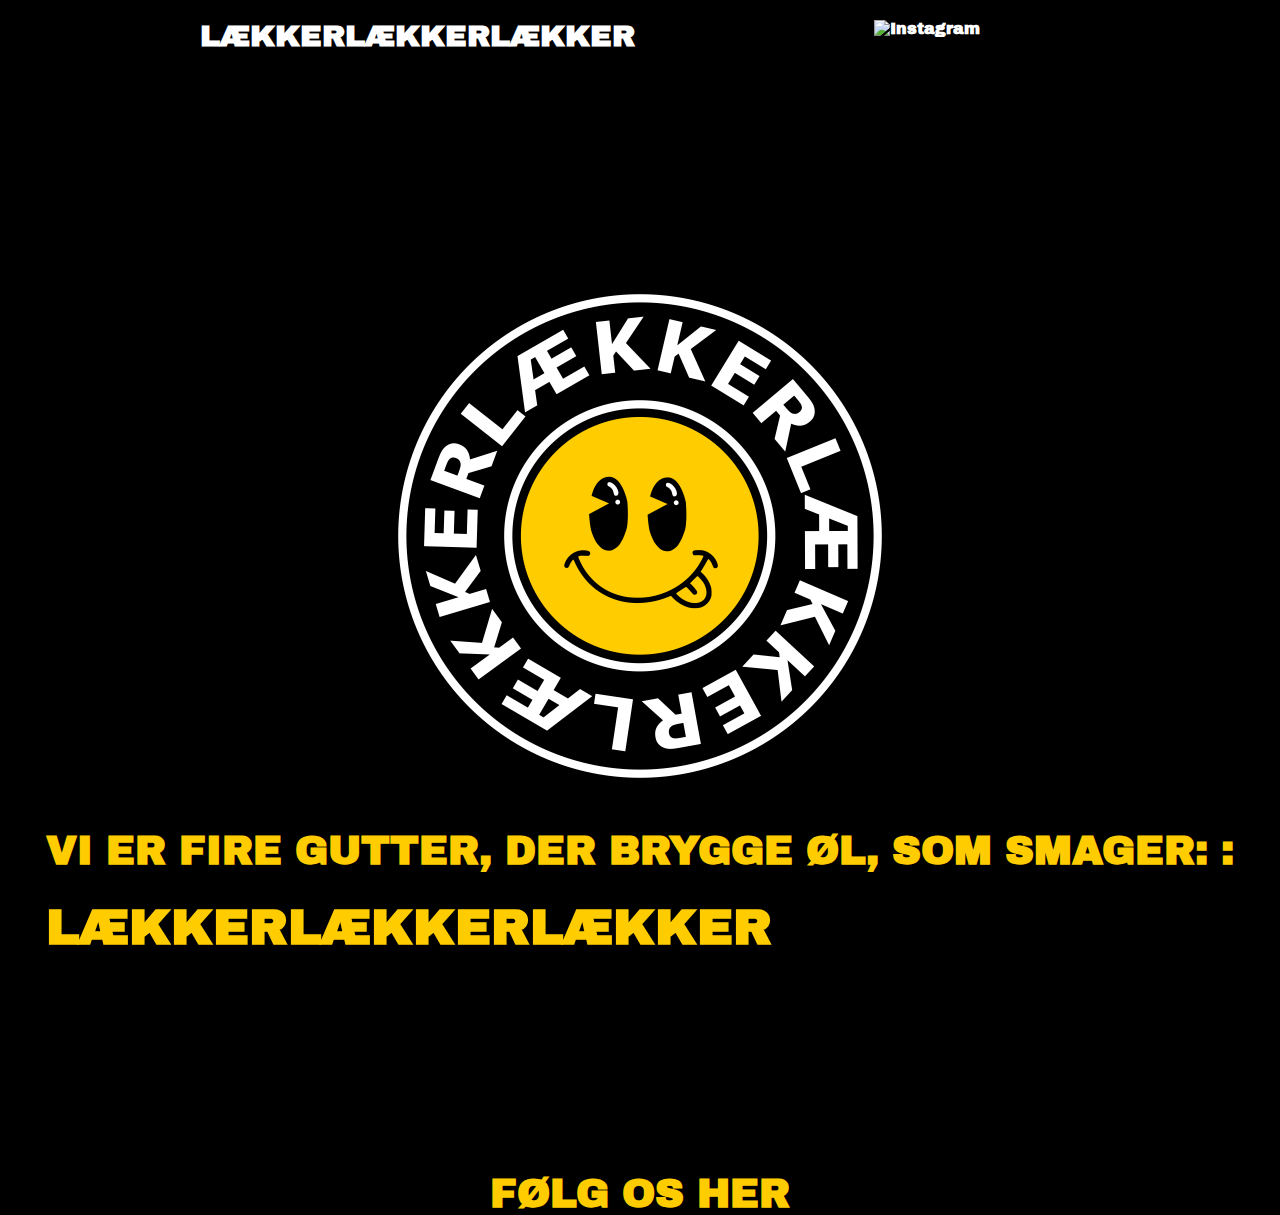
==== index.html @ a7720469 "Update index.html" ====
<!DOCTYPE html>
<html lang="da">
<head>
    <meta charset="UTF-8">
    <meta name="viewport" content="width=device-width, initial-scale=1.0">
    <title>Lækker Hjemmeside</title>

    <!-- Google Fonts -->
    <link href="https://fonts.googleapis.com/css2?family=Archivo+Black:wght@400" rel="stylesheet">

    <style>
        /* Global styling */
        body {
            margin: 0;
            background-color: black;
            color: #FFCC00FF; /* Ændret tekstfarve til #FFCC00FF */
            font-family: 'Archivo Black', sans-serif; /* Anvendt Archivo Black skrifttype for alt */
            font-weight: bold; /* Gør al tekst fed */
            display: flex;
            flex-direction: column;
            align-items: center;
            justify-content: center;
            height: 100vh;
        }
        header {
            position: absolute;
            top: 20px;
            left: 200px; /* Rykket overskriften længere ind */
            font-size: 30px;
            font-weight: bold;
            color: white; /* Ændret overskriftens farve til hvid */
            z-index: 1;
        }
        img {
            max-width: 500px; /* Øget størrelsen på logoet */
            height: auto;
        }
        .instagram {
            position: absolute;
            top: 20px; /* Rykket Instagram-logoet længere ned */
            right: 300px; /* Rykket Instagram-logoet længere ind */
            display: flex;
            align-items: center;
        }
        .instagram a {
            color: white; /* Ændret farven på linket til hvid */
            text-decoration: none;
            font-weight: bold;
        }
        .instagram a img {
            width: 36px;
            height: 36px;
            filter: none; /* Ingen filter, bare et hvidt logo */
        }

        /* Main content styling */
        main {
            text-align: center;
            margin-top: 600px; /* Rykket logoet længere ned */
        }

        /* Text under logo */
        .description {
            font-size: 40px; /* Øget font-størrelse */
            font-weight: bold; /* Gør teksten fed */
            margin-top: 40px; /* Tilføjet luft mellem logo og tekst */
            color: #FFCC00FF; /* Ændret tekstfarve til #FFCC00FF */
        }

        /* Rullende tekst */
        .rolling-text {
            white-space: nowrap;
            overflow: hidden;
            color: #FFCC00FF; /* Gul tekstfarve */
            font-size: 50px; /* Øget skriftstørrelse */
            font-weight: bold;
            position: absolute;
            top: 900px; /* Placeret mellem logo og Instagram feed */
            animation: rollText 3s linear infinite; /* Animationen varer 5 sekunder */
        }

        @keyframes rollText {
            from {
                transform: translateX(100%); /* Starter helt til højre */
            }
            to {
                transform: translateX(-100%); /* Slutter helt til venstre */
            }
        }

        /* Følg os på insta tekst */
        .follow-insta {
            font-size: 40px;
            font-weight: bold;
            color: #FFCC00FF; /* Gul tekstfarve */
            margin-top: 300px;
        }

        /* Footer styling */
        footer {
            position: absolute;
            bottom: 20px;
            font-size: 14px;
            text-align: center;
            width: 100%;
        }

        /* Instagram embed styling */
        .instagram-feed {
            width: 100%;
            max-width: 500px;
            margin-top: 30px;
        }

        /* Margin for space between description and Instagram */
        .instagram-section {
            margin-top: 60px; /* Luft mellem tekst og Instagram */
        }

        /* Responsive Design */
        @media (max-width: 600px) {
            header {
                font-size: 24px;
            }
            .instagram a img {
                width: 30px;
                height: 30px;
            }
            .description {
                font-size: 20px; /* Mindre skriftstørrelse på mobile enheder */
            }
            .rolling-text {
                font-size: 30px; /* Mindre skriftstørrelse på mobile enheder */
            }
        }
    </style>
</head>
<body>
    <header>LÆKKERLÆKKERLÆKKER</header>

    <!-- Main Content -->
    <main>
        <!-- Replace with your actual logo file if it's accessible -->
        <img src="logo lkkr.png" alt="Lækker logo">  <!-- Ensure the logo path is correct -->
        <p class="description">VI ER FIRE GUTTER, DER BRYGGE ØL, SOM SMAGER: :</p>

        <!-- Rullende tekst -->
        <div class="rolling-text">LÆKKERLÆKKERLÆKKER</div>


        <!-- Instagram Follow Section without text -->
        <div class="instagram-section">
            <!-- Følg os på insta tekst -->
            <div class="follow-insta">FØLG OS HER</div>

            <div class="instagram">
                <a href="https://www.instagram.com/laekkerlaekkerlaekker" target="_blank">
                    <!-- Using a white Instagram logo -->
                    <img src="insta icon" alt="Instagram">
                </a>
            </div>

            <!-- Instagram Feed Embed (Using the provided code) -->
            <div data-behold-id="umO7taF4taHgbRjcpag3"></div>
            <script>
              (() => {
                const d = document, s = d.createElement("script"); s.type = "module";
                s.src = "https://w.behold.so/widget.js"; d.head.append(s);
              })();
            </script>
        </div>
    </main>
</body>
</html>
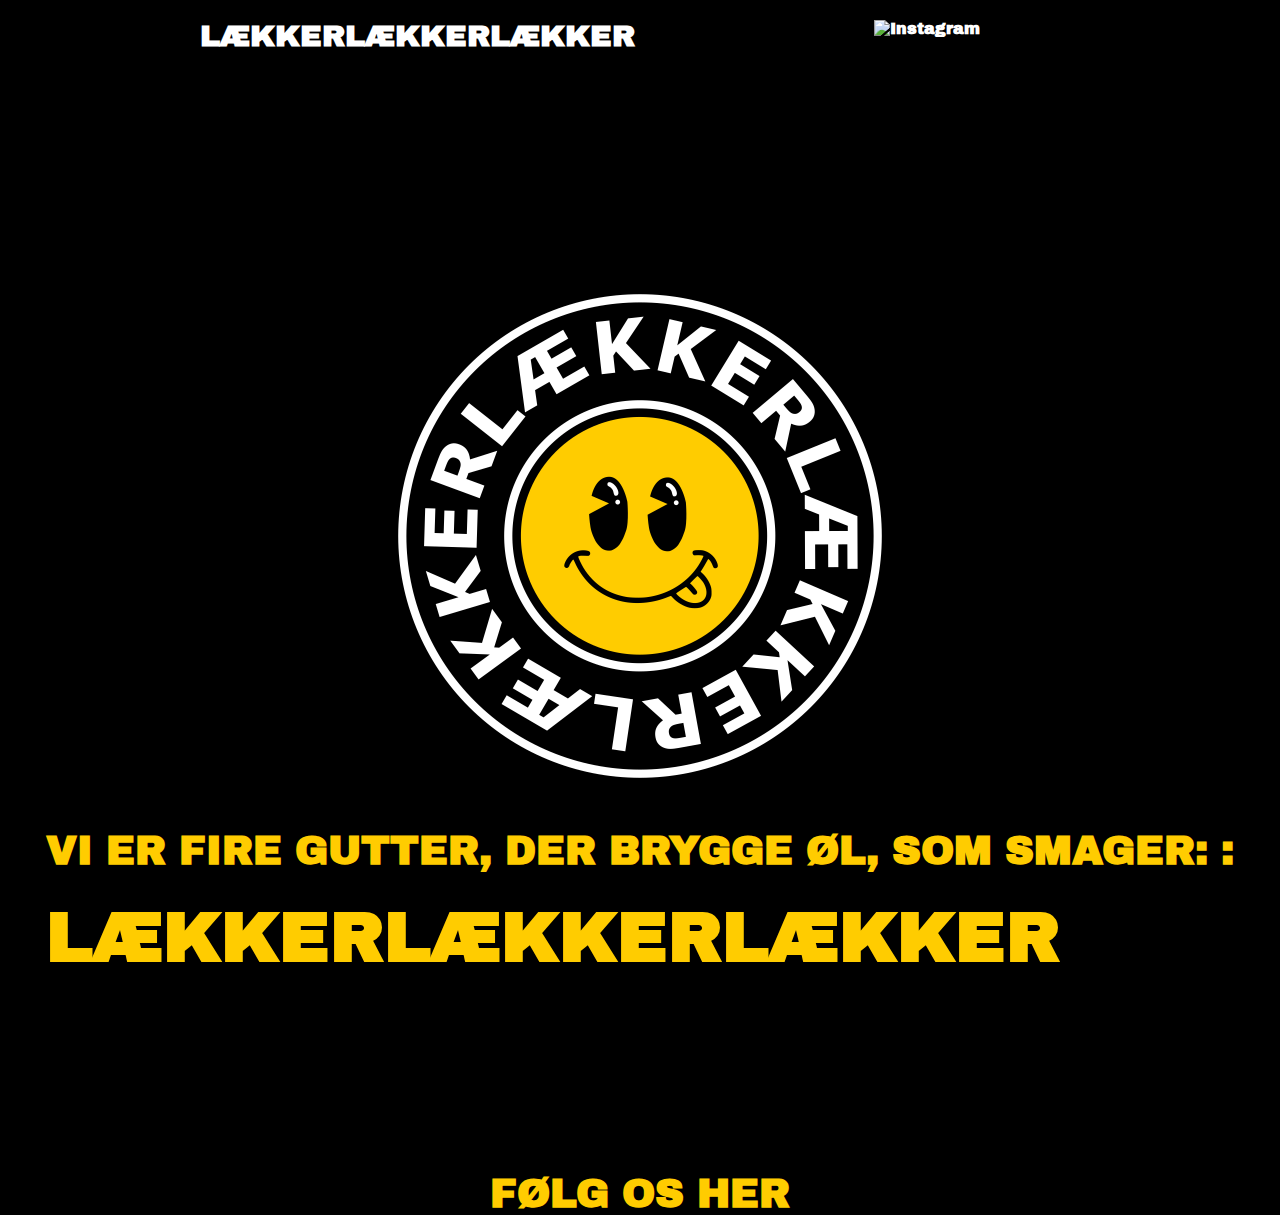
==== commit 3049438c: "Update index.html" ====
--- a/index.html
+++ b/index.html
@@ -72,11 +72,11 @@
             white-space: nowrap;
             overflow: hidden;
             color: #FFCC00FF; /* Gul tekstfarve */
-            font-size: 50px; /* Øget skriftstørrelse */
+            font-size: 70px; /* Øget skriftstørrelse */
             font-weight: bold;
             position: absolute;
             top: 900px; /* Placeret mellem logo og Instagram feed */
-            animation: rollText 3s linear infinite; /* Animationen varer 5 sekunder */
+            animation: rollText 5s linear infinite; /* Animationen varer 5 sekunder */
         }
 
         @keyframes rollText {
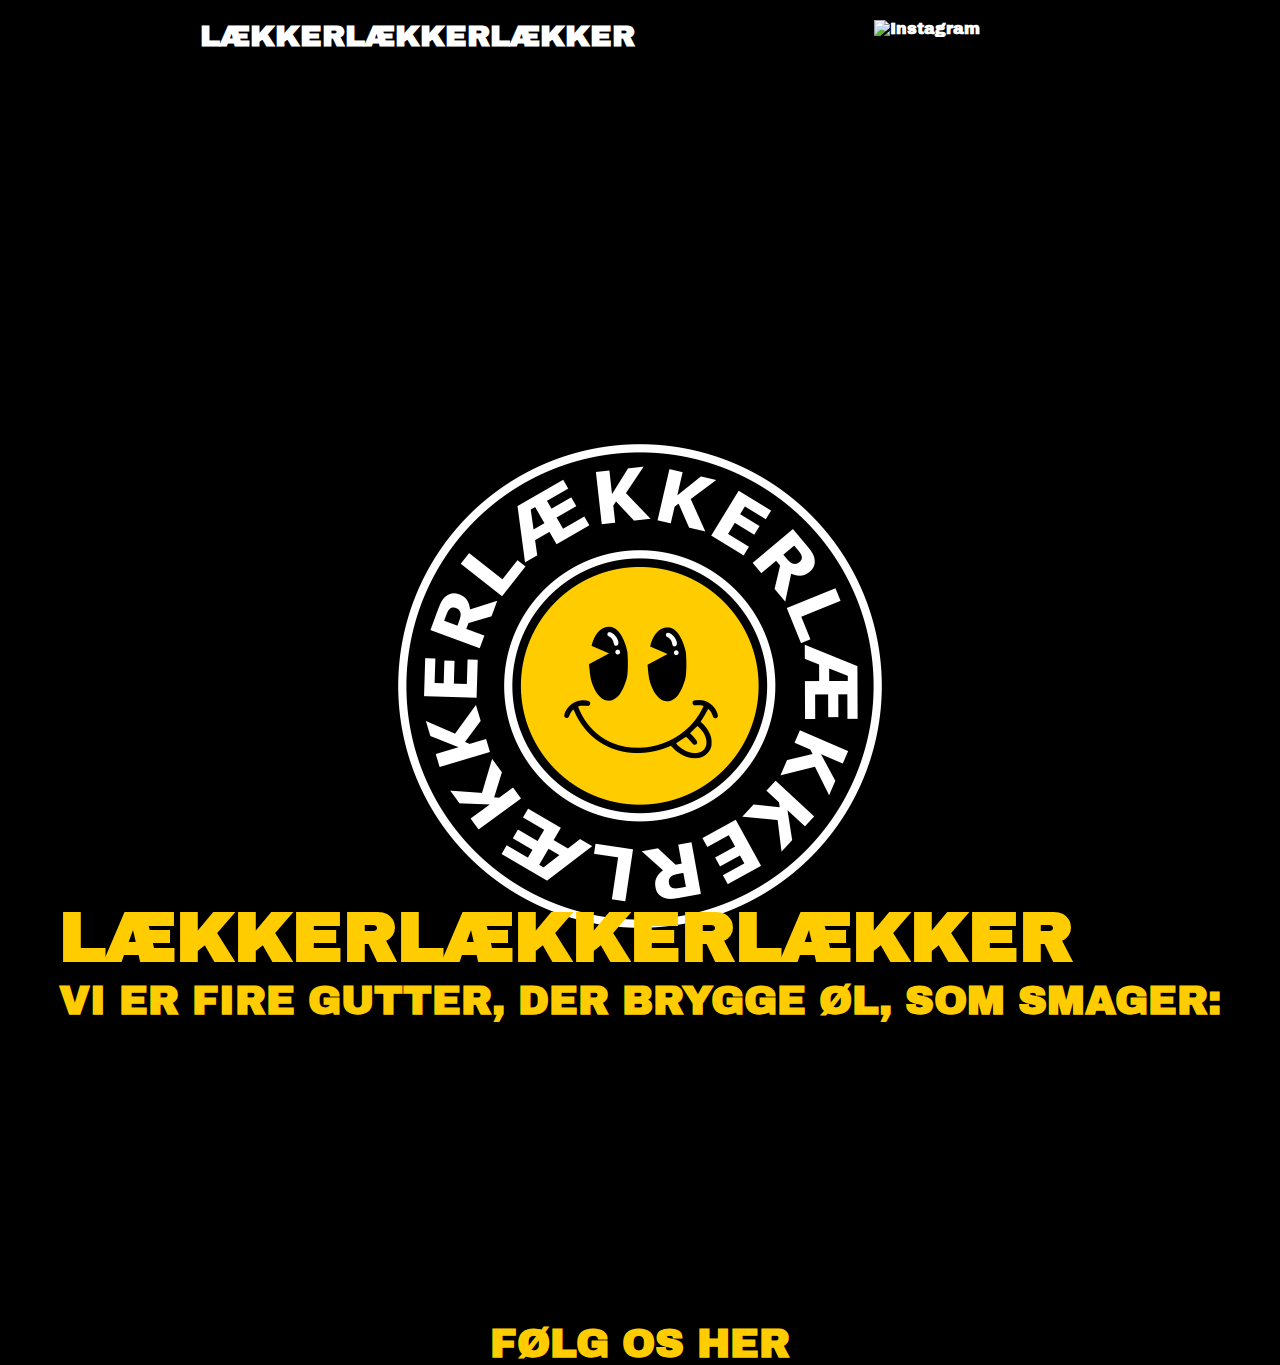
==== commit 1ebb2732: "Update index.html" ====
--- a/index.html
+++ b/index.html
@@ -56,7 +56,7 @@
         /* Main content styling */
         main {
             text-align: center;
-            margin-top: 600px; /* Rykket logoet længere ned */
+            margin-top: 900px; /* Rykket logoet længere ned */
         }
 
         /* Text under logo */
@@ -142,7 +142,7 @@
     <main>
         <!-- Replace with your actual logo file if it's accessible -->
         <img src="logo lkkr.png" alt="Lækker logo">  <!-- Ensure the logo path is correct -->
-        <p class="description">VI ER FIRE GUTTER, DER BRYGGE ØL, SOM SMAGER: :</p>
+        <p class="description">VI ER FIRE GUTTER, DER BRYGGE ØL, SOM SMAGER:</p>
 
         <!-- Rullende tekst -->
         <div class="rolling-text">LÆKKERLÆKKERLÆKKER</div>
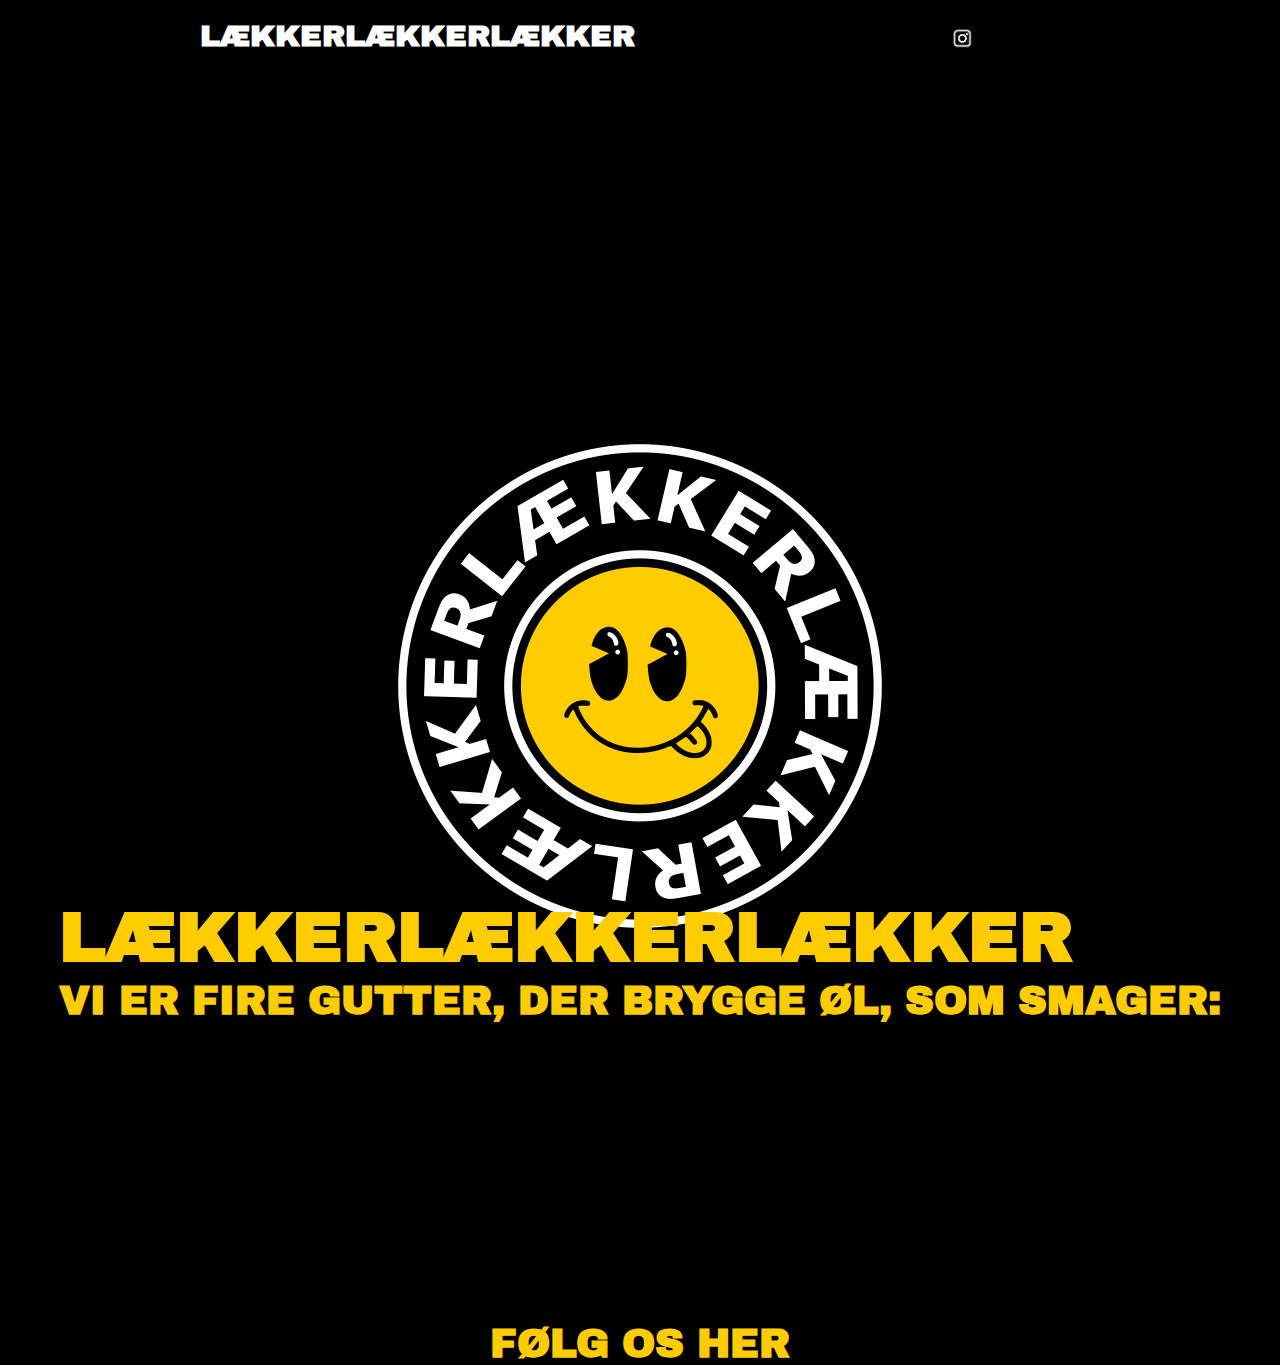
==== commit ed9cfa50: "Update index.html" ====
--- a/index.html
+++ b/index.html
@@ -156,7 +156,7 @@
             <div class="instagram">
                 <a href="https://www.instagram.com/laekkerlaekkerlaekker" target="_blank">
                     <!-- Using a white Instagram logo -->
-                    <img src="insta icon" alt="Instagram">
+                    <img src="insta icon.png" alt="Instagram">
                 </a>
             </div>
 
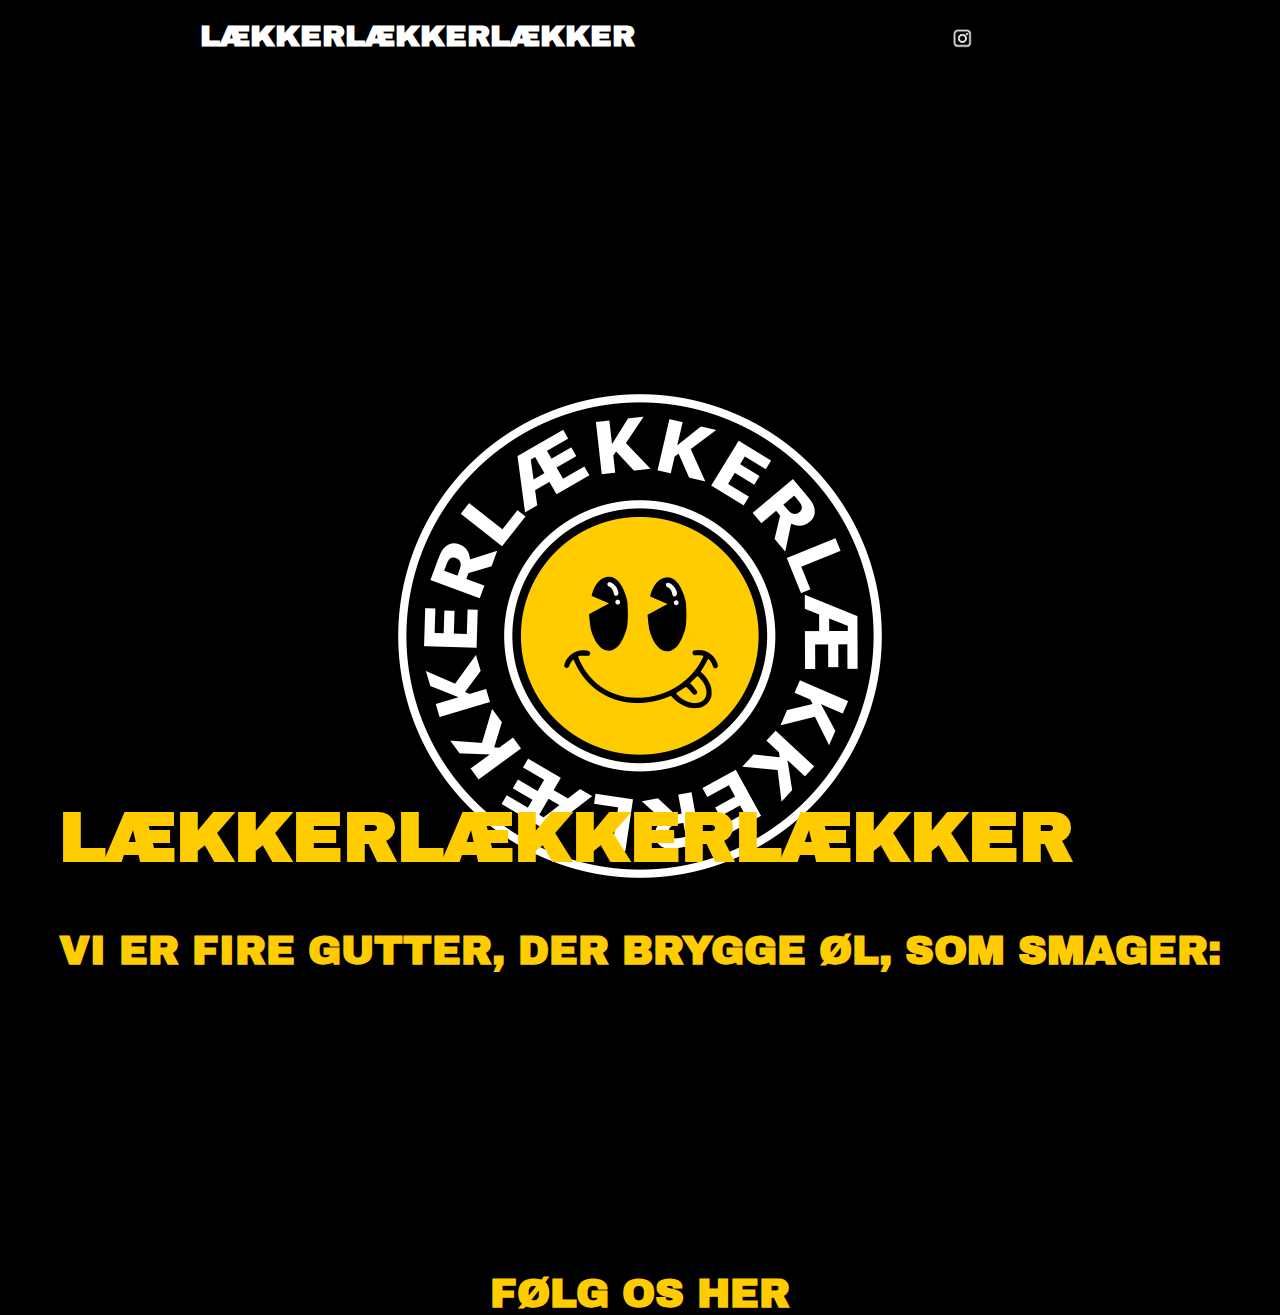
==== commit 9bc7da0e: "Update index.html" ====
--- a/index.html
+++ b/index.html
@@ -56,7 +56,7 @@
         /* Main content styling */
         main {
             text-align: center;
-            margin-top: 900px; /* Rykket logoet længere ned */
+            margin-top: 800px; /* Rykket logoet længere ned */
         }
 
         /* Text under logo */
@@ -75,7 +75,7 @@
             font-size: 70px; /* Øget skriftstørrelse */
             font-weight: bold;
             position: absolute;
-            top: 900px; /* Placeret mellem logo og Instagram feed */
+            top: 800px; /* Placeret mellem logo og Instagram feed */
             animation: rollText 5s linear infinite; /* Animationen varer 5 sekunder */
         }
 
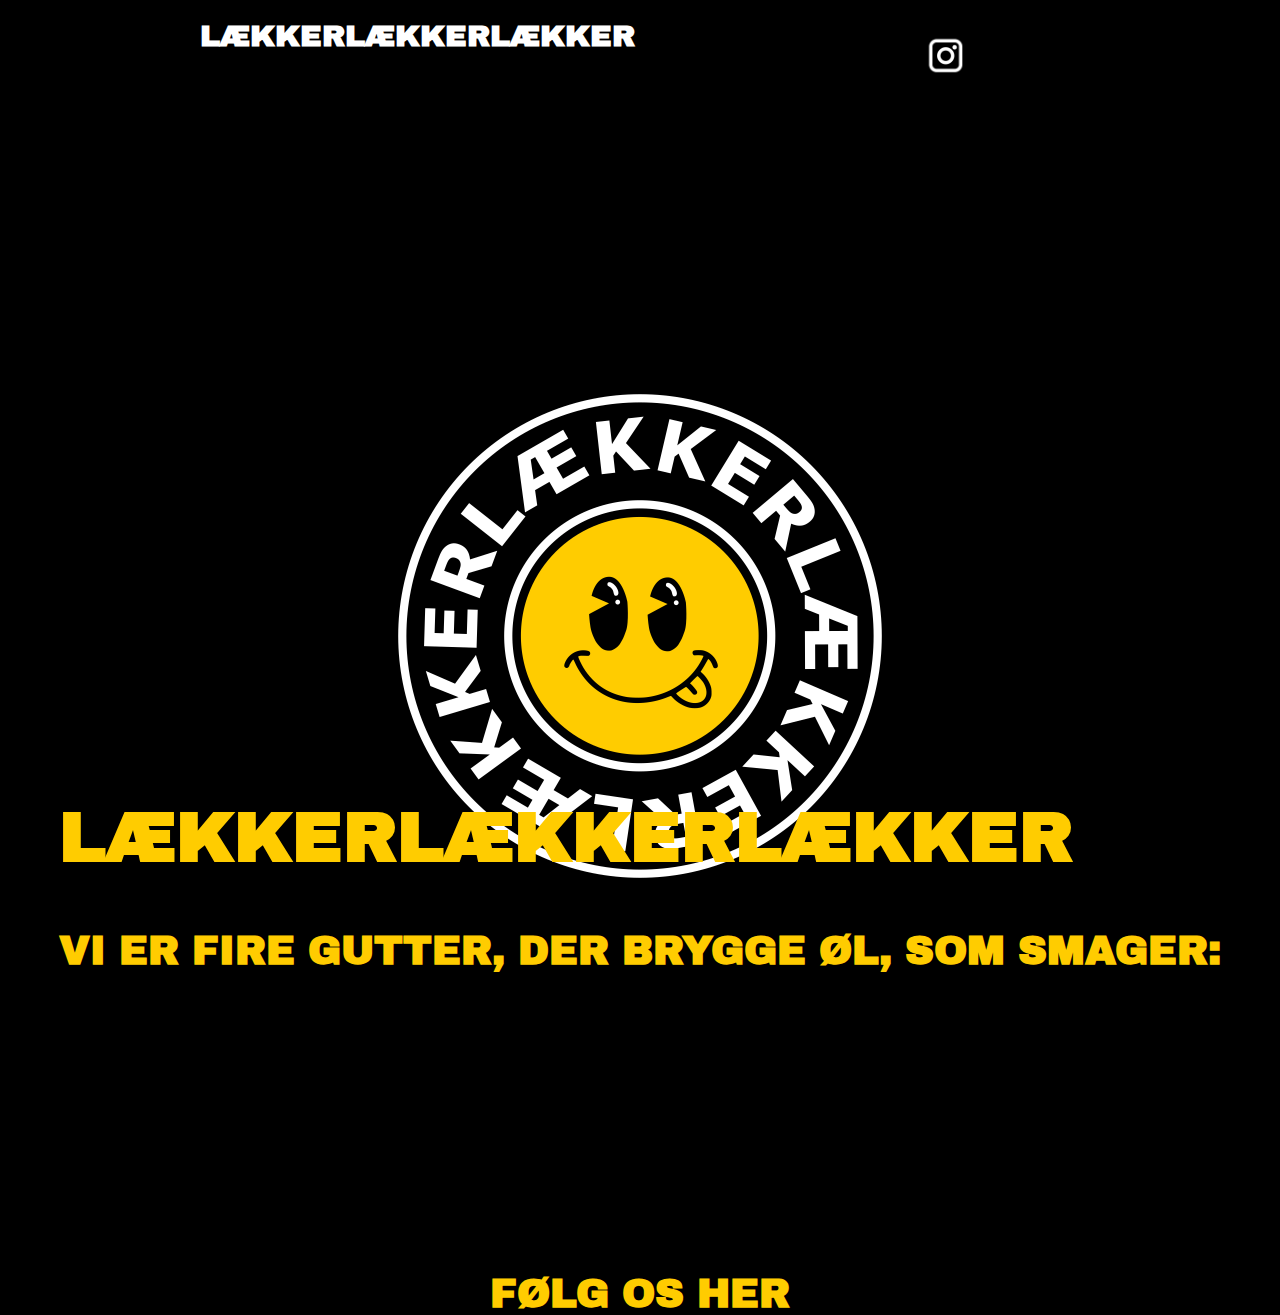
==== commit d91351e2: "Update index.html" ====
--- a/index.html
+++ b/index.html
@@ -48,8 +48,8 @@
             font-weight: bold;
         }
         .instagram a img {
-            width: 36px;
-            height: 36px;
+            width: 70px;
+            height: 70px;
             filter: none; /* Ingen filter, bare et hvidt logo */
         }
 
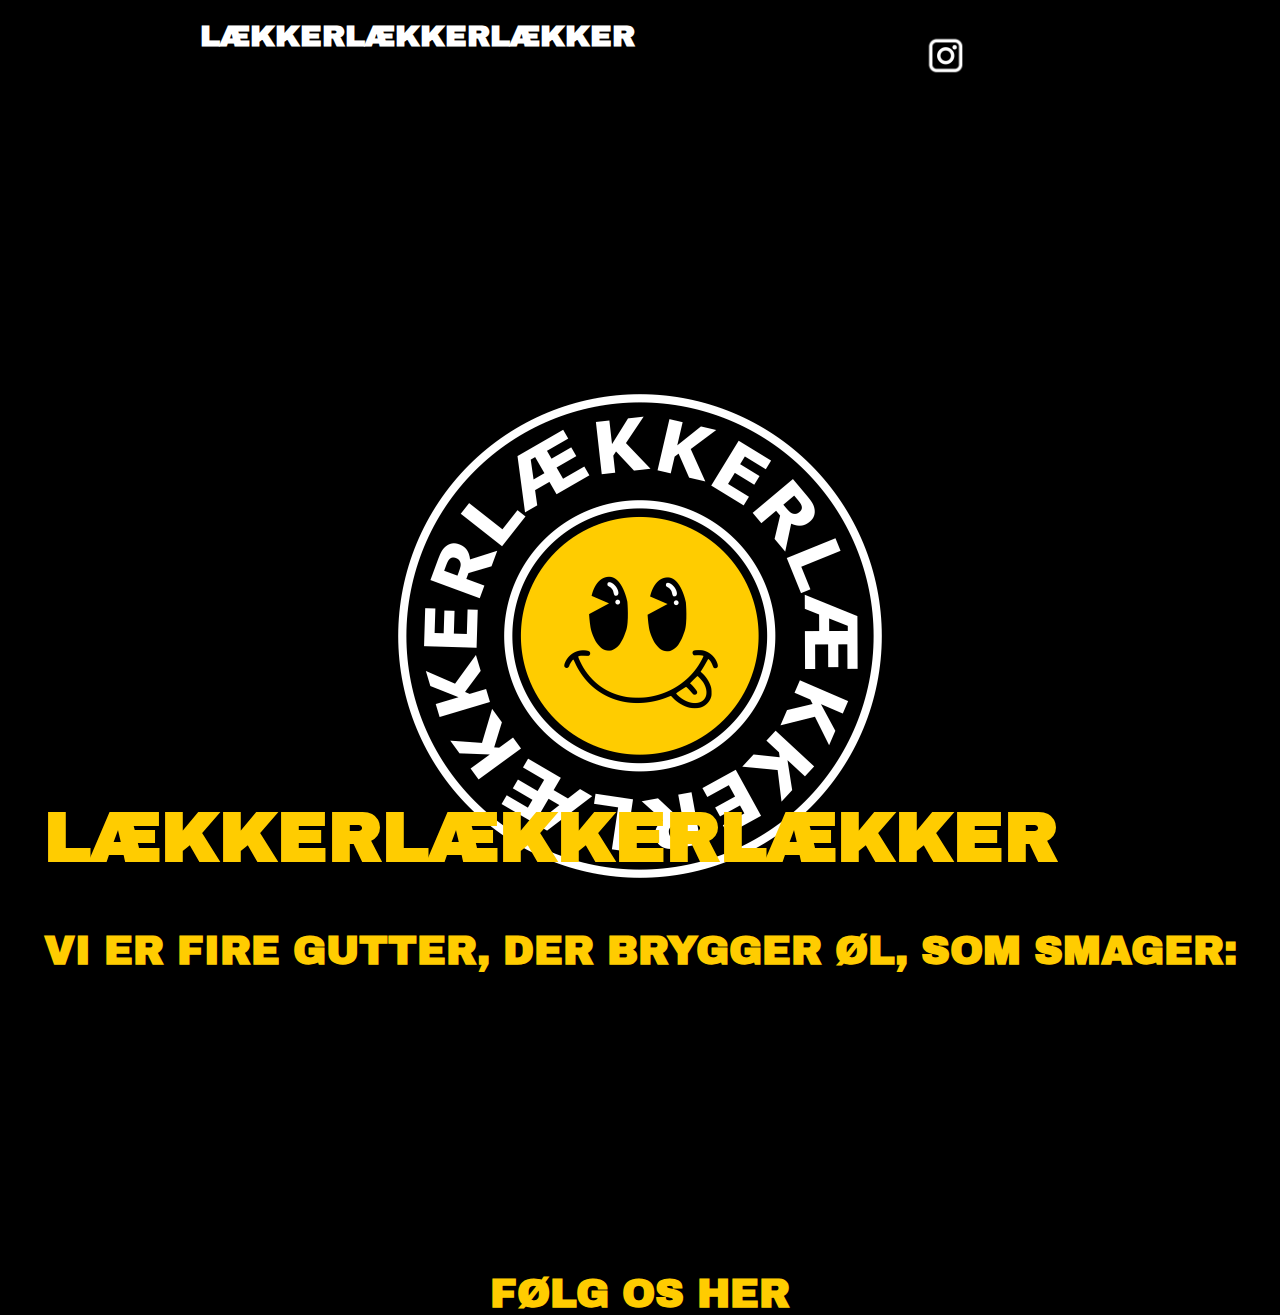
==== commit d3b8cce5: "Update index.html" ====
--- a/index.html
+++ b/index.html
@@ -76,7 +76,7 @@
             font-weight: bold;
             position: absolute;
             top: 800px; /* Placeret mellem logo og Instagram feed */
-            animation: rollText 5s linear infinite; /* Animationen varer 5 sekunder */
+            animation: rollText 7s linear infinite; /* Animationen varer 5 sekunder */
         }
 
         @keyframes rollText {
@@ -142,7 +142,7 @@
     <main>
         <!-- Replace with your actual logo file if it's accessible -->
         <img src="logo lkkr.png" alt="Lækker logo">  <!-- Ensure the logo path is correct -->
-        <p class="description">VI ER FIRE GUTTER, DER BRYGGE ØL, SOM SMAGER:</p>
+        <p class="description">VI ER FIRE GUTTER, DER BRYGGER ØL, SOM SMAGER:</p>
 
         <!-- Rullende tekst -->
         <div class="rolling-text">LÆKKERLÆKKERLÆKKER</div>
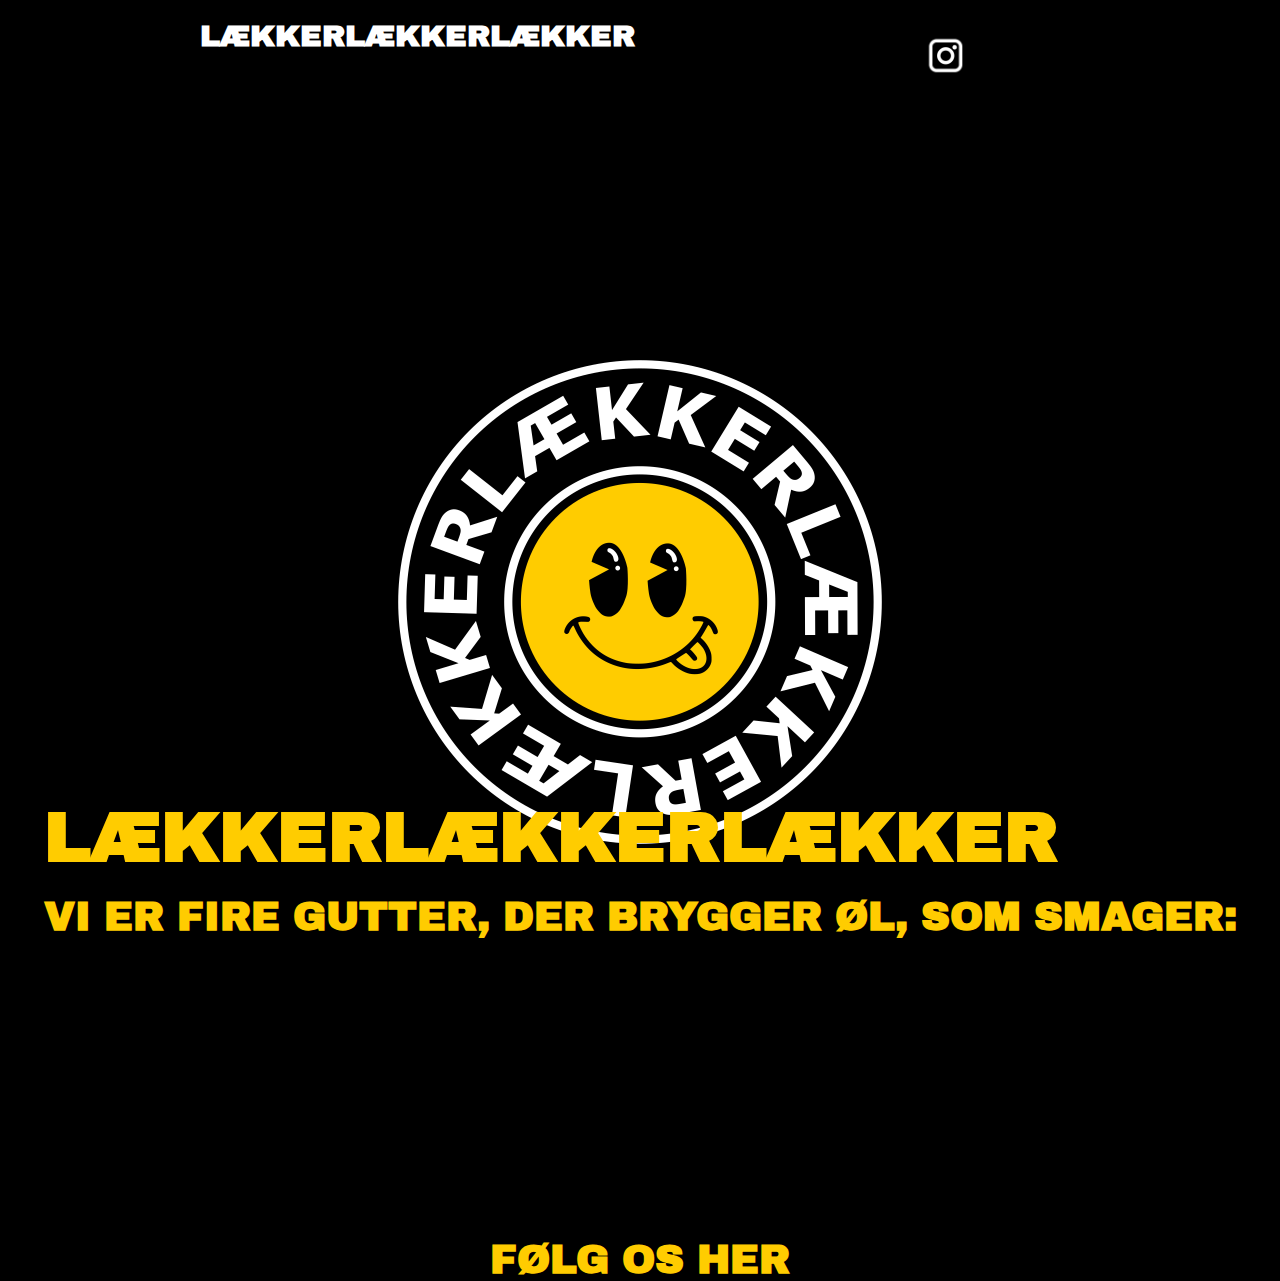
==== commit f8c6ddb7: "Update index.html" ====
--- a/index.html
+++ b/index.html
@@ -170,5 +170,8 @@
             </script>
         </div>
     </main>
+    <br> </br>
+<br> </br>
+
 </body>
 </html>
